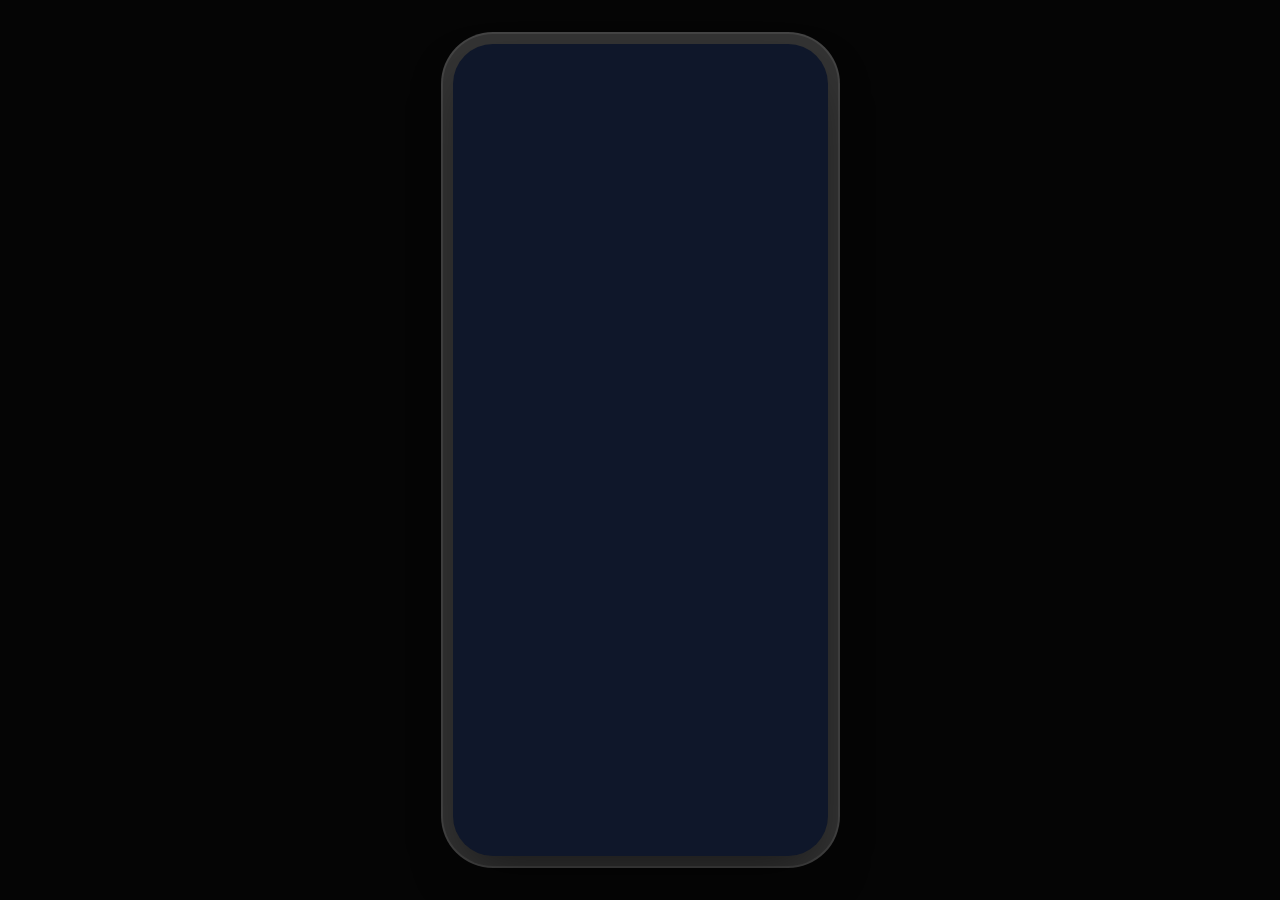
==== play/index.html @ 29c4689e "EN LA RAIZ EN LA RAIZ" ====
<!doctype html>
<html lang="es">
  <head>
    <meta charset="UTF-8" />
    <meta name="viewport" content="width=device-width, initial-scale=1.0, maximum-scale=1.0, user-scalable=no" />
    <title>moveLte:Andes</title>
    <link href="https://fonts.googleapis.com/css2?family=Outfit:wght@300;500;700;900&display=swap" rel="stylesheet">
    <link rel="stylesheet" href="https://cdnjs.cloudflare.com/ajax/libs/font-awesome/6.4.0/css/all.min.css">
    <script type="module" crossorigin src="./assets/index-otColqrU.js"></script>
    <link rel="stylesheet" crossorigin href="./assets/index-UcpkeMvE.css">
  </head>
  <body>
    <script>
      window.onerror = function(msg, url, line, col, error) {
        var el = document.createElement('div');
        el.style.color = 'red'; el.style.background = 'white'; el.style.padding = '10px'; el.style.position = 'absolute'; el.style.top = '0'; el.style.zIndex = '99999';
        el.innerHTML = "<b>JS ERROR:</b> " + msg + "<br/>" + url + ":" + line + ":" + col + "<br/>" + (error && error.stack ? error.stack : "");
        document.body.appendChild(el);
      };
    </script>
    <div id="root"></div>
  </body>
</html>
---- play/assets/index-UcpkeMvE.css ----
:root{--primary:#ff5a5f;--secondary:#00a699;--dark:#0f172a;--glass-bg:#0f172aa6;--glass-border:#ffffff26;--text-main:#f8fafc;--text-muted:#94a3b8}*{box-sizing:border-box;-webkit-user-select:none;user-select:none;margin:0;padding:0;font-family:Outfit,sans-serif}body{min-height:100vh;color:var(--text-main);background-color:#050505;justify-content:center;align-items:center;display:flex}#root{justify-content:center;align-items:center;width:100%;height:100%;display:flex}.device-mockup{background-color:var(--dark);border-radius:40px;width:375px;height:812px;position:relative;overflow:hidden;box-shadow:0 25px 50px -12px #00000080,0 0 0 10px #333,0 0 0 12px #444}@media (width<=400px){.device-mockup{width:100%;height:100vh;box-shadow:none;border-radius:0}}.screen{background:var(--dark);flex-direction:column;width:100%;height:100%;animation:.4s ease-out fadeIn;display:flex;position:absolute;top:0;left:0}@keyframes fadeIn{0%{opacity:0;transform:translateY(10px)}to{opacity:1;transform:translateY(0)}}.glass-panel{background:var(--glass-bg);-webkit-backdrop-filter:blur(16px);border:1px solid var(--glass-border)}.scrollable{flex-direction:column;flex:1;gap:15px;padding:20px 20px 40px;display:flex;overflow-y:auto}.scrollable::-webkit-scrollbar{display:none}.btn{cursor:pointer;border:none;border-radius:20px;justify-content:center;align-items:center;gap:10px;width:100%;padding:18px;font-size:16px;font-weight:700;transition:transform .2s,background .2s;display:flex}.btn:active{transform:scale(.97)}.btn-primary{background:var(--primary);color:#fff;box-shadow:0 8px 15px #ff5a5f4d}.btn-ghost{color:#fff;background:#ffffff1a}.btn[disabled]{opacity:.5;cursor:not-allowed}.app-header{z-index:10;border-radius:0 0 30px 30px;justify-content:space-between;align-items:center;padding:60px 25px 20px;display:flex}.app-header h2{letter-spacing:.5px;font-size:20px;font-weight:600}.btn-icon{color:#fff;cursor:pointer;background:0 0;border:none;padding:8px;font-size:22px}.background-andes{z-index:-1;background:linear-gradient(#1e1b4b,#4c1d95,#be185d,#f59e0b) 0 0/cover;width:100%;height:100%;position:absolute;top:0;left:0}.background-andes:after{content:"";background:linear-gradient(#0000,#0f172a);width:100%;height:60%;position:absolute;bottom:0}.hero-content{text-align:center;flex-direction:column;gap:15px;margin-top:15%;padding:0 30px;display:flex}.logo-container{background:#ffffff26;border:1px solid #ffffff4d;border-radius:25px;justify-content:center;align-items:center;width:90px;height:90px;margin:0 auto;display:flex;box-shadow:0 15px 35px #0003}.horse-icon{color:#fff;font-size:45px}.title{letter-spacing:-1.5px;font-size:44px;font-weight:900;line-height:1.1}.title span{color:#fde68a}.subtitle{color:#ffffffe6;font-size:16px;font-weight:300}.bottom-actions{border-radius:40px 40px 0 0;flex-direction:column;gap:15px;margin-top:auto;padding:30px 25px 45px;display:flex}.secondary-buttons{gap:15px;display:flex}.map-grid{grid-template-columns:repeat(3,1fr);gap:10px;display:grid}.level-card.icon-mode{aspect-ratio:1;border-radius:12px;flex-direction:column;justify-content:center;align-items:center;padding:10px;display:flex}.level-card{-webkit-backdrop-filter:blur(12px);backdrop-filter:blur(12px);background:#1e293b66;border:1px solid #ffffff1a;border-radius:20px;align-items:center;gap:16px;margin-bottom:10px;padding:14px 18px;transition:all .3s cubic-bezier(.4,0,.2,1);display:flex;position:relative;overflow:hidden;box-shadow:0 4px 15px #0000004d}.level-card:before{content:"";pointer-events:none;background:linear-gradient(135deg,#ffffff0d,#0000);width:100%;height:100%;position:absolute;top:0;left:0}.level-card.unlocked:hover{background:#2d374b99;border-color:#fff3;transform:translateY(-2px);box-shadow:0 8px 25px #0006}.level-card.unlocked:active{background:#2d374be6;transform:scale(.97)}.level-mountain-icon{background:#ffffff0d;border:1.5px solid #fff3;border-radius:14px;justify-content:center;align-items:center;width:54px;height:54px;display:flex;position:relative}.level-mountain-icon i{color:#fff;filter:drop-shadow(0 2px 4px #0000004d);font-size:24px}.level-mountain-icon:after{content:"";background:var(--primary);width:60%;height:3px;box-shadow:0 0 10px var(--primary);border-radius:10px;position:absolute;bottom:-2px}.map-grid{grid-template-columns:repeat(3,1fr);gap:15px;padding:10px;display:grid}.level-card.icon-mode{text-align:center;flex-direction:column;justify-content:center;gap:10px;padding:15px 10px}.level-card.icon-mode .level-info h3{white-space:nowrap;text-overflow:ellipsis;max-width:80px;font-size:.85rem;overflow:hidden}.level-card.icon-mode .level-info p{display:none}.level-card.icon-mode .btn-play-circle{width:30px;height:30px;font-size:10px}.level-card.completed{opacity:.4;filter:grayscale();box-shadow:none;border-color:#0000}.level-card.pending{border-color:#38bdf866;animation:2s infinite alternate glowPending;box-shadow:0 0 15px #38bdf833}@keyframes glowPending{0%{box-shadow:0 0 5px #38bdf81a}to{box-shadow:0 0 15px #38bdf84d}}.level-info{flex:1}.level-info h3{color:#f8fafc;letter-spacing:.3px;margin:0;font-size:1.1rem;font-weight:800}.level-info p{color:#94a3b8;margin:4px 0 0;font-size:.85rem;font-weight:500}.btn-play-circle{color:#60a5fa;cursor:pointer;background:linear-gradient(135deg,#1e3a8a,#1d4ed8);border:2px solid #ffffff1a;border-radius:50%;justify-content:center;align-items:center;width:44px;height:44px;font-size:16px;transition:all .2s;display:flex;box-shadow:0 4px 12px #00000080,inset 0 0 10px #60a5fa4d}.btn-play-circle:hover{color:#fff;transform:scale(1.1);box-shadow:0 0 20px #2563eb99}.locked .btn-play-circle{color:#fff3;box-shadow:none;background:#ffffff0d;border-color:#0000}.powerups-bar{justify-content:center;gap:15px;padding:15px;display:flex}.powerup-item{flex-direction:column;align-items:center;gap:8px;display:flex}.powerup-btn{cursor:pointer;background:#111827;border:2px solid #ffffff1a;border-radius:18px;justify-content:center;align-items:center;width:65px;height:65px;transition:all .3s cubic-bezier(.175,.885,.32,1.275);display:flex;position:relative;box-shadow:0 4px 15px #0009}.powerup-btn i{color:#cbd5e1;z-index:2;filter:drop-shadow(0 0 5px #00000080);font-size:30px}.powerup-btn.active{border-color:#ef4444;transform:translateY(-5px)scale(1.05);box-shadow:0 0 25px #ef444480,inset 0 0 15px #ef44444d}.powerup-btn.active i{color:#fff}.powerup-label{color:#94a3b8;text-transform:uppercase;letter-spacing:.5px;margin-top:4px;font-size:11px;font-weight:800}.powerup-badge{color:#fff;z-index:10;background:red;border:2px solid #fff;border-radius:50%;justify-content:center;align-items:center;width:22px;height:22px;font-size:11px;font-weight:900;line-height:1;display:flex;position:absolute;top:-8px;right:-8px;box-shadow:0 0 10px #ef444499}.fire-edge{filter:blur(4px);z-index:1;pointer-events:none;background:linear-gradient(#0000,#f9731666,#ef4444cc);border-radius:0 0 18px 18px;width:100%;height:40%;animation:1.5s ease-in-out infinite firePulse;position:absolute;bottom:0;left:0}@keyframes firePulse{0%,to{opacity:.6;height:35%}50%{opacity:1;height:50%}}.modal{z-index:100;opacity:0;pointer-events:none;background:#000000b3;align-items:flex-end;width:100%;height:100%;transition:opacity .3s;display:flex;position:absolute;bottom:0;left:0}.modal.active{opacity:1;pointer-events:all}.modal-content{border-radius:30px 30px 0 0;width:100%;padding:35px 25px;transition:transform .4s cubic-bezier(.175,.885,.32,1.275);transform:translateY(100%)}.modal.active .modal-content{transform:translateY(0)}.full-width{width:100%}.mt-1{margin-top:15px}.board-container{flex-direction:column;flex:1;justify-content:center;align-items:center;padding:20px;display:flex}.board{background:#ffffff0d;border:1px solid #ffffff1a;border-radius:15px;gap:4px;margin-top:5px;padding:10px;display:grid}.cell{color:#fff;cursor:pointer;background:#1e293b99;border:1px solid #ffffff0d;border-radius:10px;justify-content:center;align-items:center;font-size:24px;transition:all .2s;display:flex;position:relative;box-shadow:inset 0 0 15px #0003}.cell.knight{background:var(--primary);z-index:2;transform:scale(1.05);box-shadow:0 5px 15px #ff5a5f66}.cell.visited{opacity:1;background:#ffffff1a;border:1px solid #ffffff1a}.footprint{color:#ef4444;opacity:.7;filter:drop-shadow(0 0 2px #ef444480);font-size:14px;animation:.5s ease-out forwards fadeInHuella;position:absolute}@keyframes fadeInHuella{0%{opacity:0;transform:scale(1.5)rotate(-10deg)}to{opacity:.7;transform:scale(1)rotate(0)}}.step-number{color:#fff6;text-shadow:0 1px 2px #00000080;font-size:14px;font-weight:800;position:absolute;bottom:4px;right:6px}.cell.obstacle{opacity:.8;background:#1e293b;border-color:#ffffff08}.cell.hint-move{color:#fde047;animation:1s infinite pulseHint;background:#fde04733!important;border:2px solid #fde047!important}.limit-overlay{-webkit-backdrop-filter:blur(10px);backdrop-filter:blur(10px);z-index:2000;text-align:center;background:#0f172af2;flex-direction:column;justify-content:center;align-items:center;width:100vw;height:100vh;padding:30px;animation:.4s ease-out fadeIn;display:flex;position:fixed;top:0;left:0}.limit-card{background:linear-gradient(135deg,#1e293b 0%,#0f172a 100%);border:1px solid #38bdf84d;border-radius:24px;max-width:400px;padding:40px 20px;box-shadow:0 20px 50px #00000080,0 0 30px #0ea5e933}.limit-icon{color:#f59e0b;filter:drop-shadow(0 0 15px #f59e0b66);margin-bottom:20px;font-size:60px}.limit-title{color:#fff;margin-bottom:15px;font-size:24px;font-weight:900}.limit-text{color:#94a3b8;margin-bottom:30px;font-size:16px;line-height:1.5}.btn-premium{color:#fff;background:linear-gradient(90deg,#f59e0b 0%,#d97706 100%);border:none;border-radius:14px;justify-content:center;align-items:center;gap:10px;width:100%;padding:15px 30px;font-size:16px;font-weight:800;transition:transform .2s;display:flex;box-shadow:0 4px 15px #d9770666}.btn-premium:active{transform:scale(.98)}.limit-footer{color:#ffffff4d;margin-top:25px;font-size:12px}.crevasse-overlay{z-index:1000;background:radial-gradient(circle,#000c 0%,#000000f2 100%);flex-direction:column;justify-content:center;align-items:center;width:100vw;height:100vh;animation:.5s ease-out fadeIn;display:flex;position:fixed;top:0;left:0;overflow:hidden}.crevasse-cracks{pointer-events:none;opacity:.3;mix-blend-mode:overlay;z-index:1001;background:url(https://www.transparenttextures.com/patterns/crackle.png);width:100%;height:100%;position:absolute;top:0;left:0}.crevasse-content{text-align:center;color:#fff;z-index:1002;max-width:80%;padding:20px}.crevasse-title{color:#38bdf8;text-transform:uppercase;text-shadow:0 0 20px #38bdf880;margin-bottom:5px;font-size:28px;font-weight:900}.crevasse-subtitle{color:#e2e8f0;margin-bottom:30px;font-size:16px;font-style:italic}.btn-crevasse{color:#fff;background:#0ea5e9;border:none;border-radius:12px;align-items:center;gap:10px;width:100%;max-width:250px;margin:10px auto;padding:12px 25px;font-weight:700;display:flex}.btn-crevasse.retry{background:#64748b}.btn-crevasse.ad{background:#10b981;animation:2s infinite pulse-green}@keyframes pulse-green{0%{box-shadow:0 0 #10b98166}70%{box-shadow:0 0 0 15px #10b98100}to{box-shadow:0 0 #10b98100}}@keyframes pulseHint{0%{transform:scale(1);box-shadow:0 0 #fde047}50%{transform:scale(1.05);box-shadow:0 0 10px #fde047}to{transform:scale(1);box-shadow:0 0 #fde047}}.theme-cayambe .background-andes{background:linear-gradient(#0f172a,#1e3a8a,#38bdf8)}.theme-cayambe .cell{background:#e0f2fe14;border:1px solid #e0f2fe1a}.theme-cayambe .cell.visited{color:#bae6fd;background:#38bdf840;border-color:#38bdf880}.theme-cayambe .cell.obstacle{color:#bae6fd;background:#0c4a6e}.theme-cochasqui .background-andes{background:linear-gradient(#1e1b4b,#78350f,#d97706)}.theme-cochasqui .cell{background:#fde68a14;border:1px solid #fde68a1a}.theme-cochasqui .cell.visited{color:#fcd34d;background:#d9770640;border-color:#d9770680}.theme-cochasqui .cell.obstacle{color:#fcd34d;background:#451a03}.theme-cotopaxi .background-andes{background:linear-gradient(#27272a,#7f1d1d,#ef4444)}.theme-cotopaxi .cell{background:#fecaca14;border:1px solid #fecaca1a}.theme-cotopaxi .cell.visited{color:#fca5a5;background:#ef444440;border-color:#ef444480}.theme-cotopaxi .cell.obstacle{color:#fca5a5;background:#450a0a}.theme-cajas .background-andes{background:linear-gradient(#064e3b,#047857,#10b981)}.theme-cajas .cell{background:#d1fae514;border:1px solid #d1fae51a}.theme-cajas .cell.visited{color:#6ee7b7;background:#10b98140;border-color:#10b98180}.theme-cajas .cell.obstacle{color:#6ee7b7;background:#022c22;box-shadow:inset 0 0 15px #000c}@keyframes fadeInLore{0%{opacity:0;transform:translateY(30px)}to{opacity:1;transform:translateY(0)}}@keyframes bounceIcon{0%{transform:scale(0)rotate(-20deg)}60%{transform:scale(1.3)rotate(5deg)}to{transform:scale(1)rotate(0)}}@keyframes knightJump{0%{filter:brightness();transform:scale(1)translateY(0)}30%{filter:brightness(1.8)drop-shadow(0 0 8px #fff);transform:scale(1.5)translateY(-8px)}60%{transform:scale(1.2)translateY(-4px)}to{filter:brightness();transform:scale(1)translateY(0)}}.knight-icon{display:block}.knight-jump{animation:.35s ease-out forwards knightJump}.hint-target{justify-content:center;align-items:center;display:flex;position:relative}.hint-ring{pointer-events:none;border:2px solid #fde047;border-radius:50%;width:100%;height:100%;animation:1s ease-out infinite hintRingExpand;position:absolute}@keyframes hintRingExpand{0%{opacity:1;transform:scale(.5)}to{opacity:0;transform:scale(1.8)}}.particles-burst{pointer-events:none;z-index:50;width:10px;height:10px;position:absolute;top:50%;left:50%;transform:translate(-50%,-50%)}.particle-gold{width:8px;height:8px;animation:1.1s ease-out forwards particleFly;animation-delay:var(--delay,0s);background:radial-gradient(circle,#fde047,#f59e0b);border-radius:50%;position:absolute;top:0;left:0;box-shadow:0 0 6px #fde047}@keyframes particleFly{0%{transform:rotate(var(--angle,0deg)) translateY(0px) scale(1);opacity:1}50%{opacity:1}to{transform:rotate(var(--angle,0deg)) translateY(-60px) scale(.3);opacity:0}}@keyframes centerFlash{0%{opacity:1;transform:scale(0)}50%{opacity:.8;transform:scale(2)}to{opacity:0;transform:scale(3)}}.full-screen-technical{-webkit-backdrop-filter:blur(20px);backdrop-filter:blur(20px);z-index:1000;background:#0a0f1cfa;flex-direction:column;width:100vw;height:100vh;padding:0;animation:.5s cubic-bezier(.165,.84,.44,1) slideInUp;display:flex;position:fixed;top:0;left:0;overflow-y:auto}@keyframes slideInUp{0%{opacity:0;transform:translateY(100%)}to{opacity:1;transform:translateY(0)}}.technical-photo{object-fit:cover;border-bottom:3px solid var(--primary);width:100%;height:35vh;box-shadow:0 10px 30px #00000080}.technical-content{flex-direction:column;gap:20px;padding:30px 20px;display:flex}.climate-green{border-left:5px solid #10b981}.climate-yellow{border-left:5px solid #f59e0b}.climate-blue{border-left:5px solid #3b82f6}.climate-frozen{border-left:5px solid #fff;box-shadow:inset 0 0 15px #ffffff1a}.difficulty-tag{text-transform:uppercase;border-radius:20px;padding:4px 12px;font-size:10px;font-weight:800}.diff-low{color:#000;background:#10b981}.diff-mid{color:#000;background:#f59e0b}.diff-high{color:#fff;background:#ef4444}.diff-extreme{color:#000;background:#fff;box-shadow:0 0 10px #ffffff80}.frost-effect{position:relative;overflow:hidden}.frost-effect:after{content:"";pointer-events:none;z-index:2;background:linear-gradient(135deg,#fff3 0%,#0000 60%);width:100%;height:100%;position:absolute;top:0;left:0;-webkit-mask-image:linear-gradient(#fff,#0000);mask-image:linear-gradient(#fff,#0000)}.semaphore-container{z-index:5;gap:4px;display:flex;position:absolute;top:8px;left:8px}.semaphore-light{border-radius:50%;width:6px;height:6px;box-shadow:0 0 5px}.semaphore-red{color:#ef4444;background:#ef4444}.semaphore-green{color:#10b981;background:#10b981}.level-card.completed{filter:brightness(.6)grayscale(.3);opacity:.8!important;background:#0f172ae6!important;border-color:#10b9814d!important}.level-card.pending{border:1px solid #38bdf866}.theme-cayambe .background-andes:before,.theme-cochasqui .background-andes:before,.theme-cotopaxi .background-andes:before,.theme-cajas .background-andes:before{content:"";z-index:-1;background-image:radial-gradient(circle,#ffffff26 2px,#0000 2px);background-size:50px 50px;width:100%;height:200%;animation:30s linear infinite parallaxScroll;position:absolute;top:0;left:0}@keyframes parallaxScroll{0%{transform:translateY(0)}to{transform:translateY(-50%)}}.cell.obstacle{font-size:20px;border:none!important}.cell.knight{color:#451a03;z-index:5;animation:1.5s ease-in-out infinite horseFloat;box-shadow:0 0 20px #f59e0bcc,inset 0 0 10px #fff9;background:linear-gradient(135deg,#fde047,#f59e0b)!important;border:2px solid #fef08a!important;transform:scale(1.15)!important}@keyframes horseFloat{0%,to{transform:scale(1.15)translateY(0)}50%{transform:scale(1.15)translateY(-6px)}}.splash-screen{z-index:10000;background:linear-gradient(135deg,#0f172a,#3b82f6,#064e3b);flex-direction:column;justify-content:center;align-items:center;width:100%;height:100%;transition:opacity .5s ease-out;display:flex;position:absolute;top:0;left:0}.splash-screen.fade-out{opacity:0;pointer-events:none}.splash-content{flex-direction:column;align-items:center;gap:1.5rem;display:flex}.splash-icon-container{-webkit-backdrop-filter:blur(10px);backdrop-filter:blur(10px);background:#ffffff1a;border:1px solid #fff3;border-radius:20px;padding:1rem;font-size:5rem;animation:2s cubic-bezier(.175,.885,.32,1.275) infinite logoBounce}.splash-knight{background:linear-gradient(135deg,#fde047,#f59e0b);-webkit-text-fill-color:transparent;filter:drop-shadow(0 0 10px #fde04780);-webkit-background-clip:text;background-clip:text}.splash-title{color:#fff;letter-spacing:2px;text-shadow:0 4px 10px #00000080;margin:0;font-size:2.2rem;font-weight:800}.splash-subtitle{color:#a7f3d0;letter-spacing:8px;margin:0;font-size:1rem}.splash-loader{border:4px solid #ffffff1a;border-top-color:#38bdf8;border-radius:50%;width:40px;height:40px;margin-top:2rem;animation:1s linear infinite spin}.splash-footer{color:#ffffff80;text-align:center;font-size:.8rem;position:absolute;bottom:2rem}.splash-studio{color:#38bdf8;font-weight:700}@keyframes logoBounce{0%,to{transform:scale(1)}50%{transform:scale(1.1)}}@keyframes spin{to{transform:rotate(360deg)}}.home-container{box-sizing:border-box;background:#0f172a;flex-direction:column;width:100%;height:100%;padding:1.5rem;display:flex;position:relative;overflow:hidden}.home-header{justify-content:space-between;align-items:center;margin-bottom:2rem;display:flex}.stats-pill{color:#e2e8f0;background:#ffffff1a;border:1px solid #ffffff0d;border-radius:20px;gap:.5rem;padding:.5rem 1rem;font-size:.85rem;display:flex}.profile-btn{background:#ffffff1a;border-radius:50%;padding:.5rem;font-size:1.5rem}.menu-grid{flex-grow:1;grid-template-columns:1fr 1fr;gap:1rem;padding-bottom:80px;display:grid;overflow-y:auto}.mode-card{text-align:center;color:#fff;cursor:pointer;border:none;border-radius:16px;flex-direction:column;align-items:center;padding:1.5rem 1rem;transition:transform .2s,box-shadow .2s;display:flex;position:relative;overflow:hidden}.mode-card:active{transform:scale(.95)}.mode-icon{filter:drop-shadow(0 4px 6px #0000004d);margin-bottom:1rem;font-size:2.5rem}.mode-card h3{margin:0 0 .5rem;font-size:1.1rem}.mode-card p{opacity:.8;margin:0;font-size:.8rem;line-height:1.3}.card-classic{background:linear-gradient(135deg,#3b82f6,#1e40af);box-shadow:0 4px 15px #3b82f666}.card-time{background:linear-gradient(135deg,#f59e0b,#d97706);box-shadow:0 4px 15px #f59e0b66}.card-campaign{background:linear-gradient(135deg,#10b981,#059669)}.card-daily{background:linear-gradient(135deg,#8b5cf6,#6d28d9)}.card-badge{color:#fff;text-transform:uppercase;background:red;border-radius:10px;padding:2px 6px;font-size:.6rem;font-weight:700;position:absolute;top:10px;right:10px}.mode-card.locked{opacity:.6;filter:grayscale(50%)}.lock-icon{color:#ffffffb3;font-size:1.2rem;animation:2s infinite pulseLock;position:absolute;top:10px;left:10px}@keyframes pulseLock{0%,to{opacity:.5;transform:scale(1)}50%{opacity:1;transform:scale(1.1)}}.bottom-nav{-webkit-backdrop-filter:blur(10px);backdrop-filter:blur(10px);width:100%;padding:.8rem 0;padding-bottom:calc(.8rem + env(safe-area-inset-bottom));background:#0f172af2;border-top:1px solid #ffffff1a;justify-content:space-around;display:flex;position:absolute;bottom:0;left:0}.nav-item{color:#94a3b8;cursor:pointer;background:0 0;border:none;flex-direction:column;align-items:center;gap:.3rem;display:flex}.nav-item span{font-size:1.5rem;transition:transform .2s}.nav-item.active{color:#38bdf8}.nav-item.active span{filter:drop-shadow(0 0 5px #38bdf880);transform:scale(1.2)}.store-container{color:#fff;box-sizing:border-box;background:linear-gradient(#1e293b,#020617);width:100%;height:100%;padding:1.5rem;position:relative;overflow-y:auto}.close-btn{cursor:pointer;background:#ffffff1a;border-radius:50%;padding:.5rem;font-size:1.2rem}.store-main{flex-direction:column;gap:1.2rem;padding-bottom:2rem;display:flex}.store-card{text-align:center;-webkit-backdrop-filter:blur(10px);backdrop-filter:blur(10px);background:#ffffff0d;border:1px solid #ffffff1a;border-radius:16px;padding:1.5rem;box-shadow:0 4px 10px #00000080}.vip-card{background:linear-gradient(135deg,#a855f733,#3b82f633);border:1px solid #a855f7}.store-card h3{margin:0 0 .5rem;font-size:1.2rem}.store-card p{opacity:.8;margin-bottom:1.5rem;font-size:.85rem}.buy-btn{color:#020617;cursor:pointer;background:#38bdf8;border:none;border-radius:8px;width:100%;padding:.8rem;font-size:1rem;font-weight:700;transition:all .2s}.buy-btn:active{transform:scale(.95)}.buy-btn.active{color:#fff;cursor:default;pointer-events:none;background:#10b981}.leaderboard-list{flex-direction:column;gap:.8rem;display:flex}.score-row{background:#ffffff0d;border-left:4px solid #38bdf8;border-radius:12px;justify-content:space-between;align-items:center;padding:1rem;display:flex;box-shadow:0 4px 6px #0003}.score-row:first-child{background:linear-gradient(90deg,#fbbf241a,#0000);border-left-color:#fbbf24}.score-row:nth-child(2){border-left-color:#94a3b8}.score-row:nth-child(3){border-left-color:#b45309}.rank{opacity:.4;min-width:40px;font-size:1.2rem;font-weight:900}.player-info{flex:1}.player-info h4{margin:0 0 .2rem;font-size:1.1rem}.player-info small{opacity:.6;text-transform:capitalize;font-size:.75rem}.score-info{text-align:right}.score-info .pts{color:#a7f3d0;font-size:1.1rem;font-weight:700}.score-info small{opacity:.5;font-size:.75rem}.fireworks-container{pointer-events:none;z-index:250;width:100%;height:100%;position:absolute;top:0;left:0;overflow:hidden}.firework{transform-origin:50%;border-radius:50%;width:6px;height:6px;position:absolute;top:100%}@keyframes explode{0%{opacity:1;transform:translateY(0)scale(1)}50%{opacity:1;transform:translateY(-400px)scale(1.2)}55%{opacity:0;transform:translateY(-400px)scale(0)}60%{opacity:1;transform:translateY(-400px)scale(10);box-shadow:0 0 0 2px #fff,20px -30px 0 2px #ffeb3b,-30px -20px 0 2px #f44336,40px 10px 0 2px #2196f3,-10px 40px 0 2px #4caf50,-40px -40px 0 2px #e91e63}to{opacity:0;transform:translateY(-380px)scale(15);box-shadow:0 0 0 5px #fff,40px -60px 0 5px #ffeb3b,-60px -40px 0 5px #f44336,80px 20px 0 5px #2196f3,-20px 80px 0 5px #4caf50,-80px -80px 0 5px #e91e63}}.firework-1{background:#ffeb3b;animation:2.5s ease-out infinite explode;left:20%}.firework-2{background:#2196f3;animation:2.5s ease-out .8s infinite explode;left:50%}.firework-3{background:#4caf50;animation:2.5s ease-out 1.5s infinite explode;left:80%}
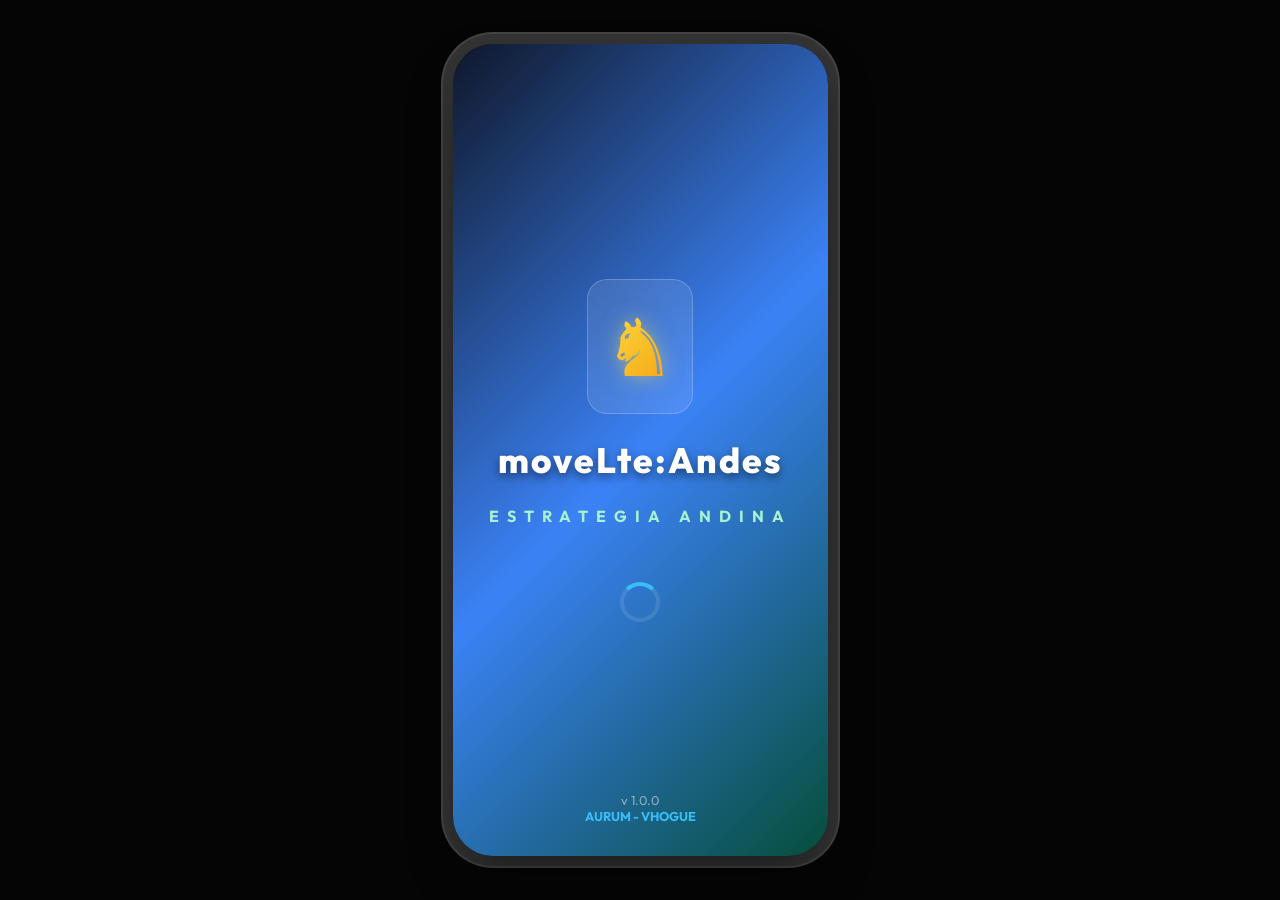
==== commit e34e38c3: "ajuste play online ajuste play online" ====
--- a/play/index.html
+++ b/play/index.html
@@ -6,8 +6,8 @@
     <title>moveLte:Andes</title>
     <link href="https://fonts.googleapis.com/css2?family=Outfit:wght@300;500;700;900&display=swap" rel="stylesheet">
     <link rel="stylesheet" href="https://cdnjs.cloudflare.com/ajax/libs/font-awesome/6.4.0/css/all.min.css">
-    <script type="module" crossorigin src="./assets/index-otColqrU.js"></script>
-    <link rel="stylesheet" crossorigin href="./assets/index-UcpkeMvE.css">
+    <script type="module" crossorigin src="/play/assets/index-Dpee5L_u.js"></script>
+    <link rel="stylesheet" crossorigin href="/play/assets/index-UcpkeMvE.css">
   </head>
   <body>
     <script>
